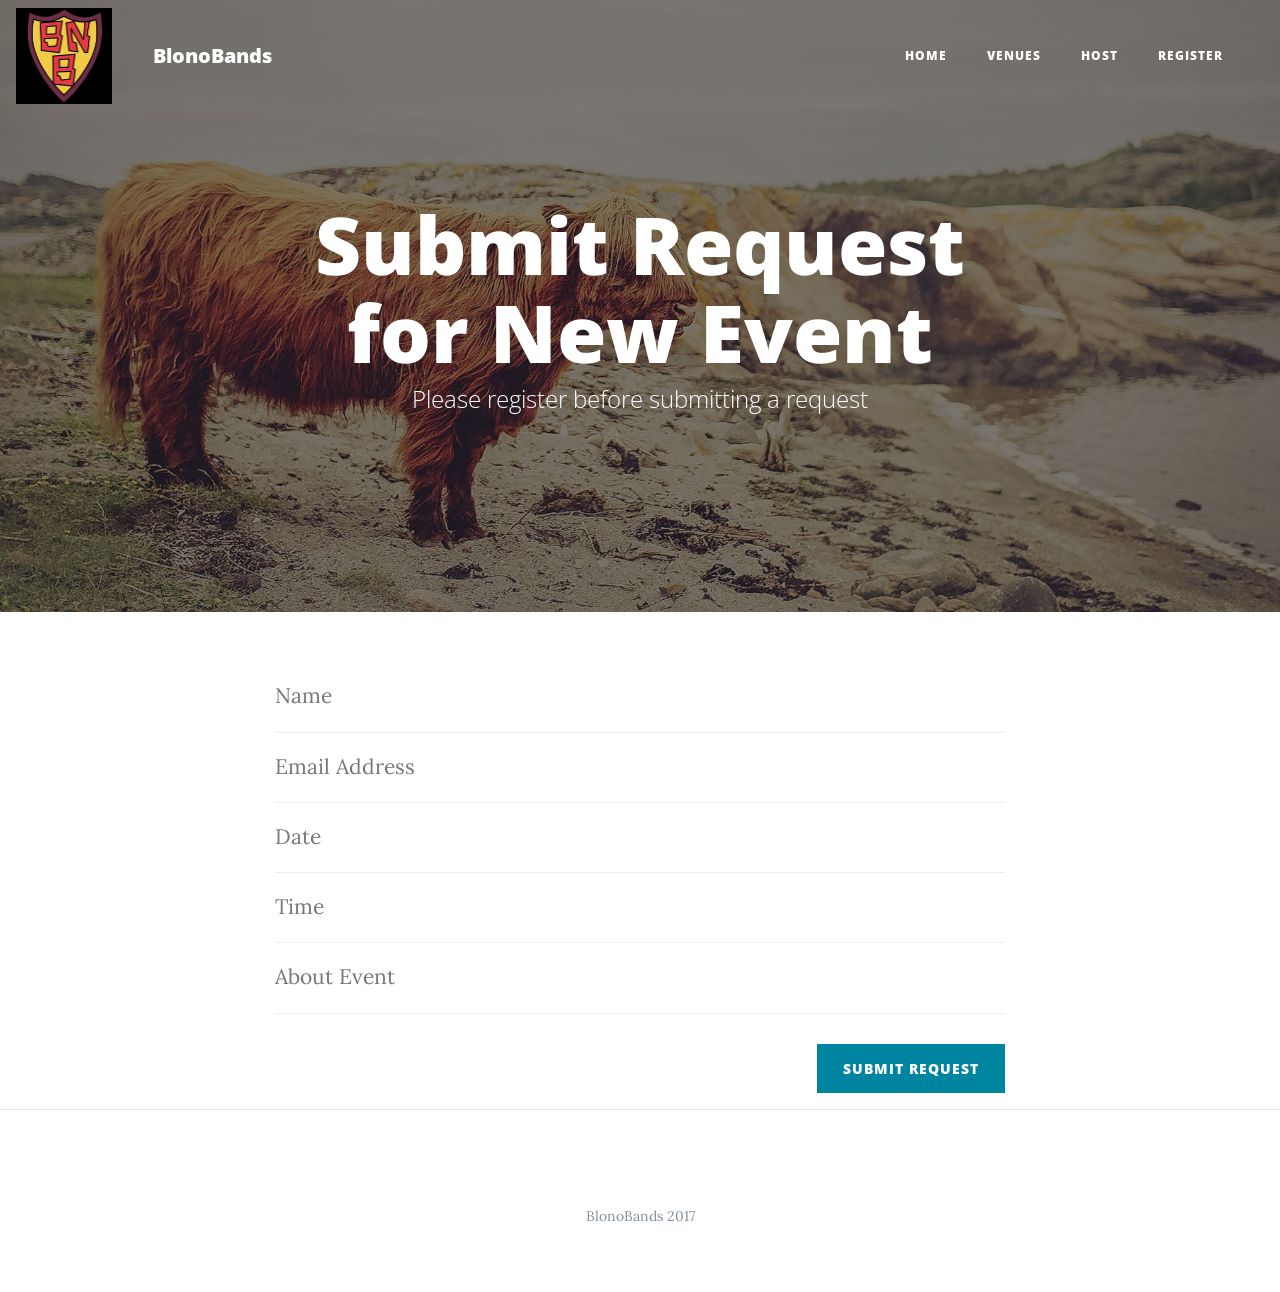
==== host.html @ 3e1912b4 "11/16 Replaced login page with page to request posting event" ====
<!DOCTYPE html>
<html lang="en">

<head>

  <meta charset="utf-8">
  <meta name="viewport" content="width=device-width, initial-scale=1, shrink-to-fit=no">
  <meta name="description" content="">
  <meta name="author" content="">

  <title>BlonoBands</title>

  <!-- Bootstrap core CSS -->
  <link href="vendor/bootstrap/css/bootstrap.min.css" rel="stylesheet">

  <!-- Custom fonts for this template -->
  <link href="vendor/font-awesome/css/font-awesome.min.css" rel="stylesheet" type="text/css">
  <link href='https://fonts.googleapis.com/css?family=Lora:400,700,400italic,700italic' rel='stylesheet' type='text/css'>
  <link href='https://fonts.googleapis.com/css?family=Open+Sans:300italic,400italic,600italic,700italic,800italic,400,300,600,700,800' rel='stylesheet' type='text/css'>

  <!-- Custom styles for this template -->
  <link href="css/clean-blog.min.css" rel="stylesheet">

</head>

<body>

  <!-- Navigation -->
  <nav class="navbar navbar-expand-lg navbar-light fixed-top" id="mainNav">
        <a href="index.html">   
        <img class="logo-img" src="img/logo.png"  alt="logo">
        </a>      
    <div class="container">
      <a class="navbar-brand" href="index.html">BlonoBands</a>
      <button class="navbar-toggler navbar-toggler-right" type="button" data-toggle="collapse" data-target="#navbarResponsive" aria-controls="navbarResponsive" aria-expanded="false" aria-label="Toggle navigation">
        Menu
        <i class="fa fa-bars"></i>
      </button>
      <div class="collapse navbar-collapse" id="navbarResponsive">
        <ul class="navbar-nav ml-auto">
          <li class="nav-item">
            <a class="nav-link" href="index.html">Home</a>
          </li>
          <li class="nav-item">
            <a class="nav-link" href="venue.html">Venues</a>
          </li>
          <li class="nav-item">
            <a class="nav-link" href="host.html">Host</a>
          </li>
          <li class="nav-item">
            <a class="nav-link" href="register.html">Register</a>
          </li>
        </ul>
      </div>
    </div>
  </nav>

  <!-- Page Header -->
  <header class="masthead" style="background-image: url('img/contact-bg.jpg')">
    <div class="container">
      <div class="row">
        <div class="col-lg-8 col-md-10 mx-auto">
          <div class="page-heading">
            <h1>Submit Request for New Event</h1>
            <span class="subheading">Please register before submitting a request</span>
          </div>
        </div>
      </div>
    </div>
  </header>

  <!-- Main Content -->
  <div class="container">
    <div class="row">
      <div class="col-lg-8 col-md-10 mx-auto">
        <!-- Contact Form - Enter your email address on line 19 of the mail/contact_me.php file to make this form work. -->
        <!-- WARNING: Some web hosts do not allow emails to be sent through forms to common mail hosts like Gmail or Yahoo. It's recommended that you use a private domain email address! -->
        <!-- NOTE: To use the contact form, your site must be on a live web host with PHP! The form will not work locally! -->
        <form name="sentMessage" id="contactForm" novalidate>

          <div class="control-group">
            <div class="form-group floating-label-form-group controls">
              <label>Name</label>
              <input type="text" class="form-control" placeholder="Name" id="name" required data-validation-required-message="Please enter your name." required>
              <p class="help-block text-danger"></p>
            </div>
          </div>

          <div class="control-group">
            <div class="form-group floating-label-form-group controls">
              <label>Email Address</label>
              <input type="email" class="form-control" placeholder="Email Address" id="email" required data-validation-required-message="Please enter your email address." required>
              <p class="help-block text-danger"></p>
            </div>
          </div>

          <div class="control-group">
            <div class="form-group col-xs-12 floating-label-form-group controls">
              <label>Date</label>
              <input type="text" class="form-control" placeholder="Date" id="date" required data-validation-required-message="Please enter your desired password." required>
              <p class="help-block text-danger"></p>
            </div>
          </div>

          <div class="control-group">
            <div class="form-group col-xs-12 floating-label-form-group controls">
              <label>Confirm Password</label>
              <input type="text" class="form-control" placeholder="Time" id="time" required data-validation-required-message="Please confirm your password." required>
              <p class="help-block text-danger"></p>
            </div>
          </div>

          <div class="control-group">
            <div class="form-group floating-label-form-group controls">
              <label>About Event</label>
              <input type ='text' class="form-control" placeholder="About Event" id="about" required data-validation-required-message="Please enter your venue address." required>
              <p class="help-block text-danger"></p>
            </div>
          </div>

          <br>
          <div id="success"></div>
          <div class="form-group">
            <button type="submit" class="btn btn-primary pull-right">Submit Request</button>
          </div>
        </form>
      </div>
    </div>
  </div>

  <hr>

  <!-- Footer -->
  <footer>
    <p class="copyright text-muted">BlonoBands 2017</p>
  </footer>

  <script src="https://ajax.googleapis.com/ajax/libs/jquery/1.7.2/jquery.min.js"></script>
  <script src="./js/bootstrap.min.js"></script>


  <!-- Bootstrap core JavaScript -->
  <script src="vendor/jquery/jquery.min.js"></script>
  <script src="vendor/popper/popper.min.js"></script>
  <script src="vendor/bootstrap/js/bootstrap.min.js"></script>

  <!-- Contact Form JavaScript -->
  <script src="js/jqBootstrapValidation.js"></script>
  <script src="js/host.js"></script>

  <!-- Custom scripts for this template -->
  <script src="js/clean-blog.min.js"></script>

</body>

</html>
---- css/clean-blog.min.css ----
/*!
 * Start Bootstrap - Clean Blog v4.0.0-beta (https://startbootstrap.com/template-overviews/clean-blog)
 * Copyright 2013-2017 Start Bootstrap
 * Licensed under MIT (https://github.com/BlackrockDigital/startbootstrap-clean-blog/blob/master/LICENSE)
 */body{font-size:20px;color:#333;font-family:Lora,'Times New Roman',serif}p{line-height:1.5;margin:30px 0}p a{text-decoration:underline}h1,h2,h3,h4,h5,h6{font-weight:800;font-family:'Open Sans','Helvetica Neue',Helvetica,Arial,sans-serif}a{color:#333;-webkit-transition:all .2s;-moz-transition:all .2s;transition:all .2s}a:focus,a:hover{color:#0085a1}a img:focus,a img:hover{cursor:zoom-in}blockquote{font-style:italic;color:#777}.section-heading{font-size:36px;font-weight:700;margin-top:60px}.caption{font-size:14px;font-style:italic;display:block;margin:0;padding:10px;text-align:center;border-bottom-right-radius:5px;border-bottom-left-radius:5px}::-moz-selection{color:#fff;background:#0085a1;text-shadow:none}::selection{color:#fff;background:#0085a1;text-shadow:none}img::selection{color:#fff;background:0 0}img::-moz-selection{color:#fff;background:0 0}body{-webkit-tap-highlight-color:#0085a1}#mainNav{position:absolute;border-bottom:1px solid #eee;background-color:#fff;font-family:'Open Sans','Helvetica Neue',Helvetica,Arial,sans-serif}#mainNav .navbar-brand{font-weight:800;color:#777}#mainNav .navbar-toggler{font-size:12px;font-weight:800;padding:13px;text-transform:uppercase;color:#777}#mainNav .navbar-nav>li.nav-item>a{font-size:12px;font-weight:800;letter-spacing:1px;text-transform:uppercase}@media only screen and (min-width:992px){#mainNav{border-bottom:1px solid transparent;background:0 0}#mainNav .navbar-brand{padding:15px 20px;color:#fff}#mainNav .navbar-brand:focus,#mainNav .navbar-brand:hover{color:rgba(255,255,255,.8)}#mainNav .navbar-nav>li.nav-item>a{padding:15px 20px;color:#fff}#mainNav .navbar-nav>li.nav-item>a:focus,#mainNav .navbar-nav>li.nav-item>a:hover{color:rgba(255,255,255,.8)}}@media only screen and (min-width:1170px){#mainNav{-webkit-transition:background-color .2s;-moz-transition:background-color .2s;transition:background-color .2s;-webkit-transform:translate3d(0,0,0);-moz-transform:translate3d(0,0,0);-ms-transform:translate3d(0,0,0);-o-transform:translate3d(0,0,0);transform:translate3d(0,0,0);-webkit-backface-visibility:hidden}#mainNav.is-fixed{position:fixed;top:-77px;-webkit-transition:-webkit-transform .2s;-moz-transition:-moz-transform .2s;transition:transform .2s;border-bottom:1px solid #fff;background-color:rgba(255,255,255,.9)}#mainNav.is-fixed .navbar-brand{color:#333}#mainNav.is-fixed .navbar-brand:focus,#mainNav.is-fixed .navbar-brand:hover{color:#0085a1}#mainNav.is-fixed .navbar-nav>li.nav-item>a{color:#333}#mainNav.is-fixed .navbar-nav>li.nav-item>a:focus,#mainNav.is-fixed .navbar-nav>li.nav-item>a:hover{color:#0085a1}#mainNav.is-visible{-webkit-transform:translate3d(0,100%,0);-moz-transform:translate3d(0,100%,0);-ms-transform:translate3d(0,100%,0);-o-transform:translate3d(0,100%,0);transform:translate3d(0,100%,0)}}header.masthead{margin-bottom:50px;background:no-repeat center center;background-color:#777;background-attachment:scroll;-webkit-background-size:cover;-moz-background-size:cover;-o-background-size:cover;background-size:cover}header.masthead .page-heading,header.masthead .post-heading,header.masthead .site-heading{padding:200px 0 150px;color:#fff}@media only screen and (min-width:768px){header.masthead .page-heading,header.masthead .post-heading,header.masthead .site-heading{padding:200px 0}}header.masthead .page-heading,header.masthead .site-heading{text-align:center}header.masthead .page-heading h1,header.masthead .site-heading h1{font-size:50px;margin-top:0}header.masthead .page-heading .subheading,header.masthead .site-heading .subheading{font-size:24px;font-weight:300;line-height:1.1;display:block;margin:10px 0 0;font-family:'Open Sans','Helvetica Neue',Helvetica,Arial,sans-serif}@media only screen and (min-width:768px){header.masthead .page-heading h1,header.masthead .site-heading h1{font-size:80px}}header.masthead .post-heading h1{font-size:35px}header.masthead .post-heading .meta,header.masthead .post-heading .subheading{line-height:1.1;display:block}header.masthead .post-heading .subheading{font-size:24px;font-weight:600;margin:10px 0 30px;font-family:'Open Sans','Helvetica Neue',Helvetica,Arial,sans-serif}header.masthead .post-heading .meta{font-size:20px;font-weight:300;font-style:italic;font-family:Lora,'Times New Roman',serif}header.masthead .post-heading .meta a{color:#fff}@media only screen and (min-width:768px){header.masthead .post-heading h1{font-size:55px}header.masthead .post-heading .subheading{font-size:30px}}.post-preview>a{color:#333}.post-preview>a:focus,.post-preview>a:hover{text-decoration:none;color:#0085a1}.post-preview>a>.post-title{font-size:30px;margin-top:30px;margin-bottom:10px}.post-preview>a>.post-subtitle{font-weight:300;margin:0 0 10px}.post-preview>.post-meta{font-size:18px;font-style:italic;margin-top:0;color:#777}.post-preview>.post-meta>a{text-decoration:none;color:#333}.post-preview>.post-meta>a:focus,.post-preview>.post-meta>a:hover{text-decoration:underline;color:#0085a1}@media only screen and (min-width:768px){.post-preview>a>.post-title{font-size:36px}}.floating-label-form-group{font-size:14px;position:relative;margin-bottom:0;padding-bottom:.5em;border-bottom:1px solid #eee}.floating-label-form-group input,.floating-label-form-group textarea{font-size:1.5em;position:relative;z-index:1;padding:0;resize:none;border:none;border-radius:0;background:0 0;box-shadow:none!important;font-family:Lora,'Times New Roman',serif}.floating-label-form-group input::-webkit-input-placeholder,.floating-label-form-group textarea::-webkit-input-placeholder{color:#777;font-family:Lora,'Times New Roman',serif}.floating-label-form-group label{font-size:.85em;line-height:1.764705882em;position:relative;z-index:0;top:2em;display:block;margin:0;-webkit-transition:top .3s ease,opacity .3s ease;-moz-transition:top .3s ease,opacity .3s ease;-ms-transition:top .3s ease,opacity .3s ease;transition:top .3s ease,opacity .3s ease;vertical-align:middle;vertical-align:baseline;opacity:0}.floating-label-form-group .help-block{margin:15px 0}.floating-label-form-group-with-value label{top:0;opacity:1}.floating-label-form-group-with-focus label{color:#0085a1}form .form-group:first-child .floating-label-form-group{border-top:1px solid #eee}footer{padding:50px 0 65px}footer .list-inline{margin:0;padding:0}footer .copyright{font-size:14px;margin-bottom:0;text-align:center}.btn{font-size:14px;font-weight:800;padding:15px 25px;letter-spacing:1px;text-transform:uppercase;border-radius:0;font-family:'Open Sans','Helvetica Neue',Helvetica,Arial,sans-serif}.btn-primary{color:#fff;border-color:#0085a1;background-color:#0085a1}.btn-primary.focus,.btn-primary:focus{color:#fff;border-color:#001c22;background-color:#005b6e}.btn-primary:hover{color:#fff;border-color:#005264;background-color:#005b6e}.btn-primary.active,.btn-primary:active,.open>.btn-primary.dropdown-toggle{color:#fff;border-color:#005264;background-color:#005b6e}.btn-primary.active.focus,.btn-primary.active:focus,.btn-primary.active:hover,.btn-primary:active.focus,.btn-primary:active:focus,.btn-primary:active:hover,.open>.btn-primary.dropdown-toggle.focus,.open>.btn-primary.dropdown-toggle:focus,.open>.btn-primary.dropdown-toggle:hover{color:#fff;border-color:#001c22;background-color:#003d4a}.btn-primary.active,.btn-primary:active,.open>.btn-primary.dropdown-toggle{background-image:none}.btn-primary.disabled.focus,.btn-primary.disabled:focus,.btn-primary.disabled:hover,.btn-primary[disabled].focus,.btn-primary[disabled]:focus,.btn-primary[disabled]:hover,fieldset[disabled] .btn-primary.focus,fieldset[disabled] .btn-primary:focus,fieldset[disabled] .btn-primary:hover{border-color:#0085a1;background-color:#0085a1}.btn-primary .badge{color:#0085a1;background-color:#fff}.btn-lg{font-size:16px;padding:25px 35px}.btn-default:focus,.btn-default:hover{color:#fff;border:1px solid #0085a1;background-color:#0085a1}
 
 .col-centered{
    float: none;
    margin: 0 auto;
}

.form-signin
{
    max-width: 330px;
    padding: 15px;
    margin: 0 auto;
}
.form-signin .form-signin-heading, .form-signin .checkbox
{
    margin-bottom: 10px;
}
.form-signin .checkbox
{
    font-weight: normal;
}
.form-signin .form-control
{
    position: relative;
    font-size: 16px;
    height: auto;
    padding: 10px;
    -webkit-box-sizing: border-box;
    -moz-box-sizing: border-box;
    box-sizing: border-box;
}
.form-signin .form-control:focus
{
    z-index: 2;
}
.form-signin input[type="text"]
{
    margin-bottom: -1px;
    border-bottom-left-radius: 0;
    border-bottom-right-radius: 0;
}
.form-signin input[type="password"]
{
    margin-bottom: 10px;
    border-top-left-radius: 0;
    border-top-right-radius: 0;
}
.account-wall
{
    margin-top: 20px;
    padding: 40px 0px 20px 0px;
    background-color: #f7f7f7;
    -moz-box-shadow: 0px 2px 2px rgba(0, 0, 0, 0.3);
    -webkit-box-shadow: 0px 2px 2px rgba(0, 0, 0, 0.3);
    box-shadow: 0px 2px 2px rgba(0, 0, 0, 0.3);
}
.login-title
{
    color: #555;
    font-size: 18px;
    font-weight: 400;
    display: block;
}
.profile-img
{
    width: 96px;
    height: 96px;
    margin: 0 auto 10px;
    display: block;
    -moz-border-radius: 50%;
    -webkit-border-radius: 50%;
    border-radius: 50%;
}
.need-help
{
    margin-top: 10px;
}
.new-account
{
    display: block;
    margin-top: 10px;
}

.logo-img
{
    width: 96px;
    height: 96px;
    margin: 0 auto;
    display: block;
    
}
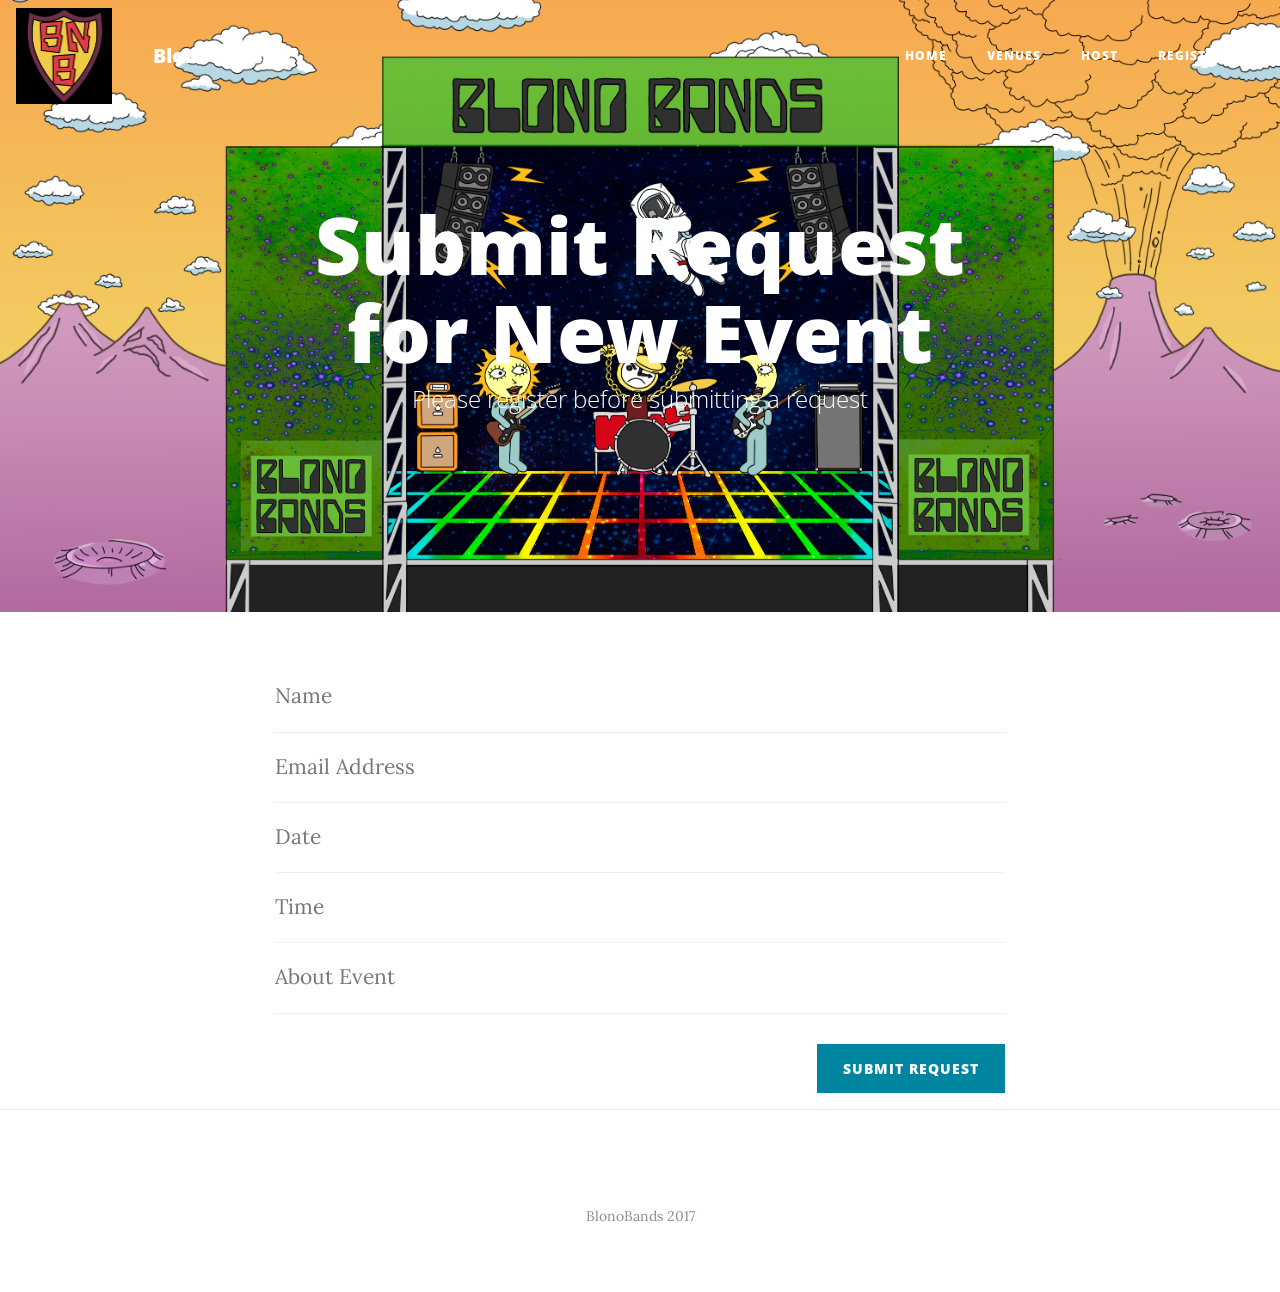
==== commit 12765c77: "Updated Art" ====
--- a/host.html
+++ b/host.html
@@ -9,6 +9,7 @@
   <meta name="author" content="">
 
   <title>BlonoBands</title>
+  <link rel="icon" href="img/logo.ico">
 
   <!-- Bootstrap core CSS -->
   <link href="vendor/bootstrap/css/bootstrap.min.css" rel="stylesheet">
@@ -56,7 +57,7 @@
   </nav>
 
   <!-- Page Header -->
-  <header class="masthead" style="background-image: url('img/contact-bg.jpg')">
+  <header class="masthead" style="background-image: url('img/home.png')">
     <div class="container">
       <div class="row">
         <div class="col-lg-8 col-md-10 mx-auto">
